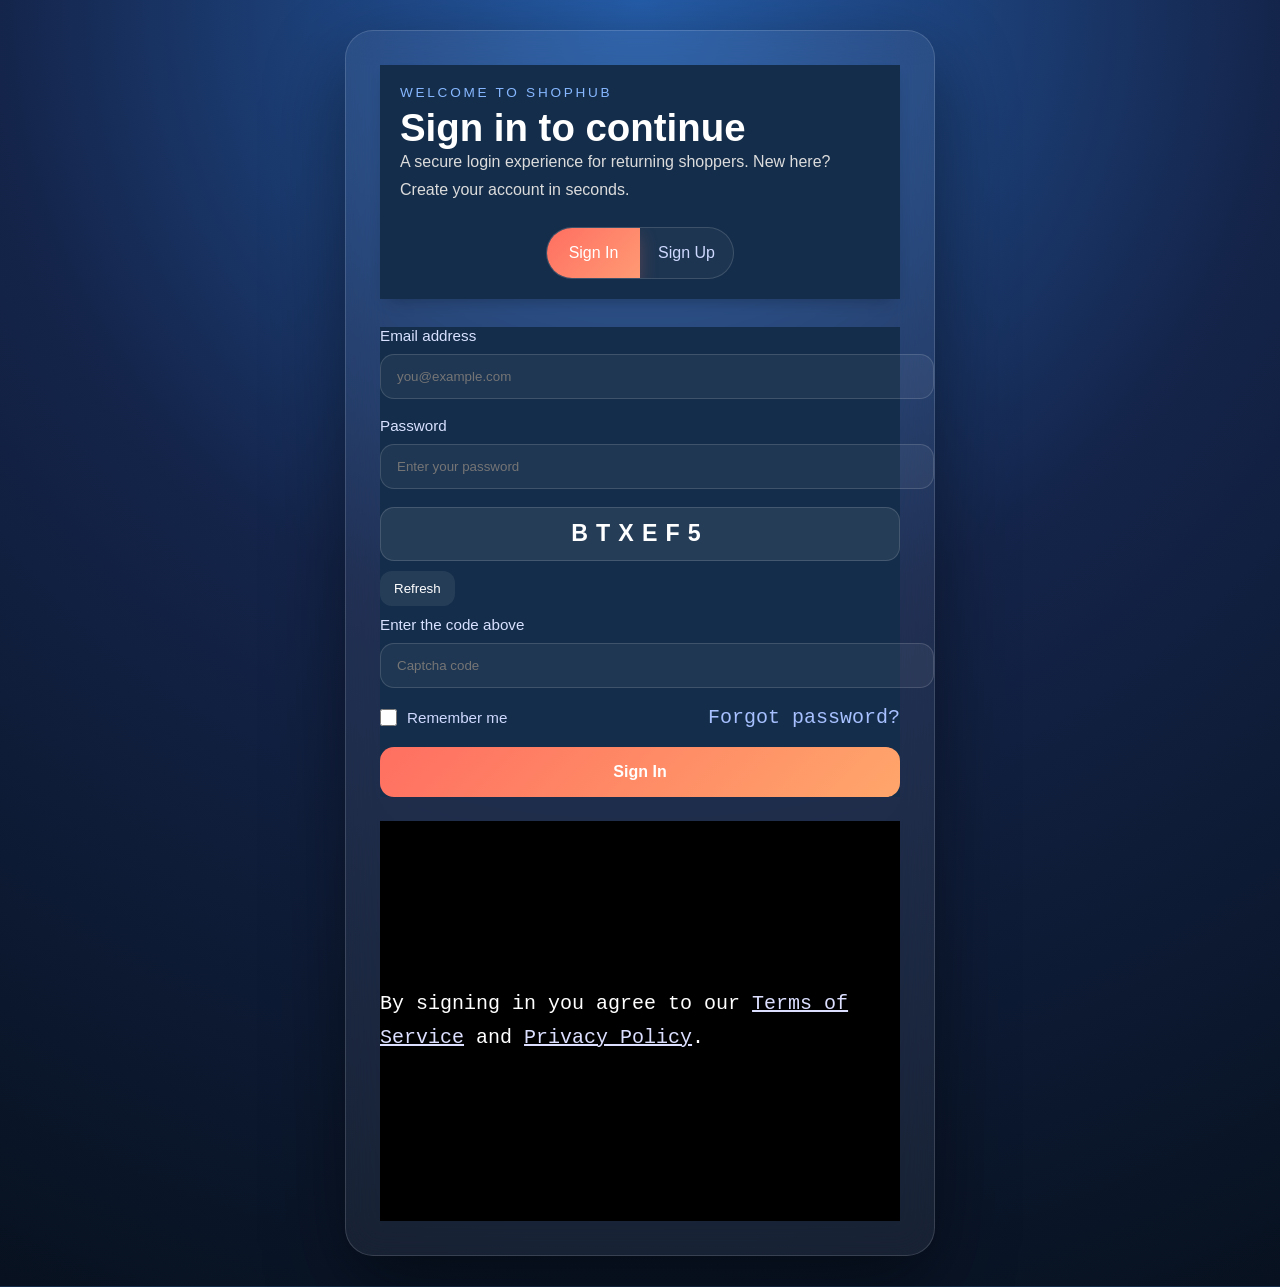
==== address.html @ 06f1f4be "Add files via upload" ====
<!DOCTYPE html>
<html lang="en">
    <head>
        <meta charset="utf-8">
        <meta name="viewport" content="width=device-width, initial-scale=1.0">
        <title>ShopHub | Shipping Address</title>
        <link rel="icon" href="shop.jpg" type="image/x-icon">
        <link rel="stylesheet" href="style.css">
        <link rel="stylesheet" href="https://cdnjs.cloudflare.com/ajax/libs/font-awesome/6.4.0/css/all.min.css">
    </head>
    <body>
        <main class="auth-page">
            <section class="auth-card">
                <header class="auth-header">
                    <div>
                        <p class="eyebrow">Checkout</p>
                        <h1>Shipping Address</h1>
                        <p class="auth-subtitle">Enter your delivery address</p>
                    </div>
                </header>

                <div class="auth-body">
                    <form id="address-form" class="auth-form">
                        <div class="auth-field">
                            <label for="full-name">Full Name</label>
                            <input type="text" id="full-name" required>
                        </div>
                        <div class="auth-field">
                            <label for="phone">Phone Number</label>
                            <input type="tel" id="phone" required>
                        </div>
                        <div class="auth-field">
                            <label for="address-line-1">Address Line 1</label>
                            <input type="text" id="address-line-1" placeholder="Street address" required>
                        </div>
                        <div class="auth-field">
                            <label for="address-line-2">Address Line 2</label>
                            <input type="text" id="address-line-2" placeholder="Apartment, suite, etc. (optional)">
                        </div>
                        <div class="auth-field">
                            <label for="city">City</label>
                            <input type="text" id="city" required>
                        </div>
                        <div class="auth-field">
                            <label for="state">State</label>
                            <input type="text" id="state" required>
                        </div>
                        <div class="auth-field">
                            <label for="pincode">Pincode</label>
                            <input type="text" id="pincode" required>
                        </div>
                        <button type="submit" class="auth-button">Continue to Payment</button>
                    </form>
                </div>

                <footer class="auth-footer">
                    <a href="cart.html" class="auth-link">← Back to Cart</a>
                </footer>
            </section>
        </main>

        <script>
            document.addEventListener('DOMContentLoaded', () => {
                const loggedIn = localStorage.getItem('shopHubLoggedIn') === 'true';
                if (!loggedIn) {
                    window.location.href = 'index.html';
                    return;
                }

                const addressForm = document.getElementById('address-form');

                addressForm.addEventListener('submit', (e) => {
                    e.preventDefault();
                    const address = {
                        fullName: document.getElementById('full-name').value,
                        phone: document.getElementById('phone').value,
                        addressLine1: document.getElementById('address-line-1').value,
                        addressLine2: document.getElementById('address-line-2').value,
                        city: document.getElementById('city').value,
                        state: document.getElementById('state').value,
                        pincode: document.getElementById('pincode').value
                    };
                    localStorage.setItem('shippingAddress', JSON.stringify(address));
                    window.location.href = 'payment.html';
                });
            });
        </script>
    </body>
</html>
---- style.css ----
*{
    margin: 0;
    padding: 0;
    background: #142d4a;
    color:white;
    font-family: 'Poppins', sans-serif;
}
header{
    display: flex;
    justify-content: space-between;
    align-items: center;
    padding: 20px;
    box-shadow:  rgba(0, 0, 0,0.3) 0px 8px 16px -8px;
    position: relative;
}
.nav-links{
    display: flex;
}
.nav-links a,
.nav-links i{
    color: white;
    text-decoration: none;
    margin: 0 10px;
    font-size: 20px;
    background-color: transparent;
}

.nav-links a:hover,.nav-links i.active{
    color: #ff6f61;
    transform: translateY(-1px);
}
.menu{
    display: none;
}
.search-box{
    width: 300px;
    margin: 0 auto;
    display: flex;
    justify-content: space-between;
    align-items: center;
    border: 1px solid #ccc;
    border-radius: 50px;
    padding: 5px;
}
.search-box input{
    width: 100%;
    border: none;
    outline: none;
    padding: 5px;
    background: transparent;
    color: white;
}
.search-box i{
    color: #ccc;
    margin-left: 5px;
}
.head-name p{
    font-size: 14px;
}
.head-name h1{
    font-size: 32px;
    color: #ff6f61;
}
.head-img{
    margin-left: 10px;
}
.head-img img{
    border-radius: 50%;
}
.head-img img:hover{
    transform: scale(1.1);
    transition: transform 0.3s ease;
}
.auth-actions-header{
    display: flex;
    align-items: center;
    gap: 12px;
    margin-left: 10px;
}
.header-user{
    color: #ffffff;
    font-size: 0.95rem;
    padding: 8px 12px;
    background: rgba(255,255,255,0.08);
    border-radius: 999px;
}
.logout-button{
    border: 1px solid rgba(255,255,255,0.16);
    background: rgba(255,255,255,0.08);
    color: #fff;
    padding: 10px 14px;
    border-radius: 14px;
    cursor: pointer;
    transition: background 0.2s ease, transform 0.2s ease;
}
.logout-button:hover{
    background: rgba(255,255,255,0.16);
    transform: translateY(-1px);
}
.about{
    max-width: 93%;
    margin: 20px auto;
    padding: 15px;
    background: #1e3c72;
    box-shadow: rgba(25, 41, 212, 0.3) 2px 8px 16px -7px;
    border-radius: 10px;
    display: flex;
    justify-content: space-evenly;
    align-items: center;
    position: relative;
    z-index: 0;
}
.rotate-animation{
    background-color: transparent;
   animation: rotate;
   animation-timeline: view();
}
@keyframes rotate {
    from{
        transform: rotate(0deg);
    }
    to{
        transform: rotate(1440deg);
    }  
}

.rotate-animation svg{
    background-color: transparent;
}

.about-text{    
    margin: 0 auto;
    background-color: transparent;
}
.about-img img{
    border-radius: 10px;
}
.about h2{
    font-size: 50px;
    margin-bottom: 15px;
    background-color: transparent;
}
.shophub-blink{
    background-color: transparent;
    display: inline-block;
    overflow: hidden;
    white-space: nowrap;
    width: 8ch;
    color: #ff6f61;
    border-right: 2px solid #ff6f61;
    animation: 
    typewriter 2s steps(7,end),
    blink-cursor 0.7s step-end infinite;
}
@keyframes typewriter {
    from{
        width: 0ch;
    }
    to{
        width: 8ch;
    }  
}
@keyframes blink-cursor {
    from,to{
        border-color:transparent
    }
    50%{
        border-color: #ff6f61;
    }
}
.about p{
    font-size: 25px;
    font-family: Verdana, Geneva, Tahoma, sans-serif;
    line-height: 1.1;
    background-color: transparent;
}
@property --deg{
    syntax:"<angle>";
    inherits: true;
    initial-value: 0deg;
}
.about-img{
    border-radius: 10px;
    position: relative;
    display: flex;
    justify-content: center;
    align-items: center;
}
.about-img::before,.about-img::after{
    content: "";
    position: absolute;
    width: 100%;
    height: 100%;
    background: conic-gradient(
        from var(--deg) at center,
        rgb(8, 0, 255),
        rgb(0, 128, 255),
        rgb(0, 128, 255),
        rgb(8, 0, 255)
    );
    border-radius: inherit;
    z-index: -1;
    padding: 3px;
    animation: Rotate 2s linear infinite;
}
@keyframes Rotate {
    to{
        --deg:360deg;
    }
}
.about-img::after{
    filter: blur(10px);
}
.why-us{
    display: flex;
    height: 700px;
    position: relative;
}
.categories-title,.products-title,.why-us-title{
    font-family:Georgia, 'Times New Roman', Times, serif;
    font-size: 25px;
    display: inline-block;
    margin-left: 25px;
    position: relative;
    animation: pop-up 1s ease-in;
    timeline-trigger: --start view(20% 10%);
    animation-trigger: --start play-once;
}
@keyframes pop-up {
    0%{
        opacity: 0;
        transform: translateX(-150px);
    }
    30%,50%{
        opacity: 1;
        transform: translateX(2px);
    }
    70%,80%{
        opacity: 1;
        transform: translateX(-2px);
    }
    100%{
        opacity: 1;
        transform: translateX(0);
    }
}
.categories{
    overflow-x:auto;
    scrollbar-width: thin;
    scroll-behavior: smooth;
    scrollbar-color:  #1e3c72 #142d4a;
    display: flex;
    align-items: center;
    margin: 20px auto;
    height: 90px;
    width: 95%;
    max-width: 1400px;
}
.container::-webkit-scrollbar{
    display: none;
}
.category-item {
    display: none;
}
.categories div{
    background-color: whitesmoke;
    display: flex;
    align-items: center;
    margin: 0 10px;
    height: 70px;
    border-radius: 10px;
    box-shadow: #1e3c72 0 1px 10px 2px;
    flex-shrink: 0;
}
.categories a{
    background-color: transparent;
    display: flex;
    flex-direction: row;
    justify-content: center;
    align-items: center;
    flex: 0 0 200px;
    font-size: 23px;
    text-decoration: none;
}
.categories h4{
    color: black;
    background-color:inherit;
}
.categories h4:hover{
    transform: scale(1.1);
}
.category-icon {
    display: none;
    font-size: 2rem;
    margin-bottom: 8px;
}
.why-us{
    height: 365px;
    border-bottom: 30px solid #1e3c72;
    width: 95%;
    background: linear-gradient(45deg,#ff9900,  #40ff00, #ff0000);
    color: white;
    border-radius: 10px;
    margin: 20px auto;
    position: relative;
    max-width: 1400px;
}
.vertical{
    border-left:3px solid white;
    height: 100%;
    position: absolute;
    left: 50%;
}
.reasons{
    margin-top: 5px;
    display: flex;
    flex-direction: column;
    align-items: center;
    background-color: transparent;
    width: 100%;
    position: relative;
}
.reasons h3{
    width: 400px;
    font-size: 25px;
    height: 20px;
    padding: 10px;
    background-color: #142d4a;
    border-radius: 50px;
}
.r1{
    position: absolute;
    right: calc(50% + 10px);
    top:5px;
    animation: move-left 1.5s both;
}
.r2{
    position: absolute;
    left: calc(50% + 10px);
    top:65px;
    animation: move-right 1.5s both;
}
.r3{
    position: absolute;
    right: calc(50% + 10px);
    top:125px;
    animation: move-left 1.5s both;
}
.r4{
    position: absolute;
    left: calc(50% + 10px);
    top:185px;
    animation: move-right 1.5s both;

}
.r5{
    position: absolute;
    right: calc(50% + 10px);
    top:245px;
    animation: move-left 1.5s both;
}
.r6{
    position: absolute;
    left: calc(50% + 10px);
    top:305px;
    animation: move-right 1.5s both;
}
.r1,.r2,.r3,.r4,.r5,.r6{
    timeline-trigger: --go view(30% 10%);
    animation-trigger: --go play-once;
    
}
@keyframes move-left {
    from{
        position: absolute;
        right: calc(50% - 200px);
    }
    to{
        position: absolute;
        right: calc(50% + 10px);
    }
    
}
@keyframes move-right {
    from{
        position: absolute;
        left: calc(50% - 200px);
    }
    to{
        position: absolute;
        left: calc(50% + 10px);
    }
    
}

.reasons p{
    font-family: cursive;
    font-size: 23px;
    position: absolute;
    bottom: -30px;
    background-color: transparent;
    opacity: 0;
    transition: opacity 0.3s ease;
}
.reasons h3:hover + p{
    opacity: 1;
    transition: opacity 0.3s ease;
}
.products{
    display:flex;
    flex: 0 0 4;
    flex-wrap: wrap;
    justify-content: space-evenly;
    align-items: center;
    overflow: none;
}
.hidden {
    display: none !important;
}
.product-card.hidden {
    display: none;
}
.product-card{
    width: 300px;
    height: 420px;
    margin: 15px;
    background: rgba(255, 255, 255, 0.08);
    border: 1px solid rgba(255, 255, 255, 0.14);
    border-radius: 16px;
    padding: 20px;
    position: relative;
    display: flex;
    flex-direction: column;
    align-items: center;
    text-align: center;
    transition: transform 0.3s ease, box-shadow 0.3s ease;
    backdrop-filter: blur(10px);
    cursor: pointer;
}
.product-card:hover{
    transform: translateY(-5px);
    box-shadow: 0 15px 35px rgba(0, 0, 0, 0.3);
}
.product-card button {
    cursor: pointer;
}
.product-card img{
    width: 100%;
    height: 200px;
    object-fit: cover;
    border-radius: 12px;
    margin-bottom: 15px;
}
.product-card .product-name{
    font-size: 1.2rem;
    font-weight: 600;
    color: #fff;
    margin-bottom: 8px;
    line-height: 1.3;
}
.product-card .product-description{
    color: #98a7d3;
    font-size: 0.9rem;
    line-height: 1.4;
    margin-bottom: 15px;
    flex-grow: 1;
}
.product-card .product-price{
    font-size: 1.3rem;
    font-weight: 700;
    color: #ff6f61;
    margin-bottom: 15px;
}
.product-card .add-to-cart-btn{
    width: 100%;
    padding: 12px 16px;
    border: none;
    border-radius: 10px;
    background: linear-gradient(135deg, #ff6f61, #ffa66b);
    color: white;
    font-size: 1rem;
    font-weight: 600;
    cursor: pointer;
    transition: transform 0.2s ease, box-shadow 0.2s ease;
    margin-bottom: 8px;
}
.product-card .add-to-cart-btn:hover{
    transform: translateY(-2px);
    box-shadow: 0 8px 18px rgba(255, 111, 97, 0.25);
}
.product-card .add-to-cart-btn.added{
    background: linear-gradient(135deg, #4CAF50, #45a049);
    transform: translateY(-2px);
    box-shadow: 0 8px 18px rgba(76, 175, 80, 0.25);
}
.product-card .add-to-cart-btn.in-cart{
    background: linear-gradient(135deg, #2196F3, #1976D2);
    color: white;
}
.product-card .Buy-now{
    width: 100%;
    padding: 10px 16px;
    border: 1px solid rgba(255,255,255,0.18);
    border-radius: 10px;
    background: rgba(255,255,255,0.08);
    color: #fff;
    font-size: 0.95rem;
    cursor: pointer;
    transition: background 0.2s ease;
}
.product-card .Buy-now:hover{
    background: rgba(255,255,255,0.16);
}

/* Buy Now button in product detail */
.buy-now-btn{
    width: 100%;
    padding: 12px 16px;
    border: none;
    border-radius: 10px;
    background: linear-gradient(135deg, #28a745, #20c997);
    color: white;
    font-size: 1rem;
    font-weight: 600;
    cursor: pointer;
    transition: transform 0.2s ease, box-shadow 0.2s ease;
    margin-bottom: 8px;
}
.buy-now-btn:hover{
    transform: translateY(-2px);
    box-shadow: 0 8px 18px rgba(40, 167, 69, 0.25);
}

/* Buy Now button in product detail */
.buy-now-btn{
    width: 100%;
    padding: 12px 16px;
    border: none;
    border-radius: 10px;
    background: linear-gradient(135deg, #28a745, #20c997);
    color: white;
    font-size: 1rem;
    font-weight: 600;
    cursor: pointer;
    transition: transform 0.2s ease, box-shadow 0.2s ease;
    margin-bottom: 8px;
}
.buy-now-btn:hover{
    transform: translateY(-2px);
    box-shadow: 0 8px 18px rgba(40, 167, 69, 0.25);
}

/* Heart icon styles */
.heart-icon{
    position: absolute;
    top: 10px;
    right: 10px;
    width: 30px;
    height: 30px;
    display: flex;
    align-items: center;
    justify-content: center;
    background: rgba(255,255,255,0.9);
    border-radius: 50%;
    cursor: pointer;
    transition: all 0.2s ease;
    z-index: 10;
}
.heart-icon:hover{
    transform: scale(1.1);
    background: rgba(255,255,255,1);
}
.heart-icon.active i{
    color: #ff6f61;
}
.heart-icon.active{
    background: #ff6f61;
    color: white;
}
.heart-icon i{
    font-size: 16px;
    color: #666;
    transition: color 0.2s ease;
}
footer{
    margin-top:2%;
    height: 400px;
    background-color: black;
    color: white;
    display: flex;
    flex-direction: column;
    justify-content: space-evenly;
    align-items: center;
}
footer p,h3,strong,a,footer .contact, footer .web-description{
    font-family: monospace;
    font-size: 20px;
    background-color: transparent;
}
footer .web-description{
    display: flex;
    flex-direction: column;
    align-items: center;
    row-gap: 15px;
    width: 90%;
}

/* Auth page styles */
.auth-page{
    min-height: 100vh;
    display: flex;
    align-items: center;
    justify-content: center;
    padding: 30px;
    background: radial-gradient(circle at top, rgba(38, 96, 175, 0.95) 0%, rgba(20, 36, 74, 0.98) 45%, #07111f 100%);
}
.auth-card{
    width: min(520px, 100%);
    background: rgba(255, 255, 255, 0.06);
    border: 1px solid rgba(255, 255, 255, 0.14);
    border-radius: 28px;
    box-shadow: 0 30px 80px rgba(0, 0, 0, 0.45);
    backdrop-filter: blur(18px);
    padding: 34px;
}
.auth-header{
    display: flex;
    flex-direction: column;
    gap: 24px;
    margin-bottom: 28px;
}
.eyebrow{
    text-transform: uppercase;
    letter-spacing: 0.2em;
    color: #86b7ff;
    font-size: 0.85rem;
    margin-bottom: 8px;
}
.auth-header h1{
    font-size: clamp(2rem, 3vw, 2.8rem);
    line-height: 1.05;
    color: #ffffff;
}
.auth-subtitle{
    color: #dcdcdc;
    font-size: 1rem;
    line-height: 1.7;
    max-width: 100%;
}
.auth-tabs{
    display: grid;
    grid-template-columns: repeat(2, 1fr);
    border: 1px solid rgba(255,255,255,0.14);
    border-radius: 999px;
    background: rgba(255,255,255,0.04);
    overflow: hidden;
}
.auth-tab{
    border: none;
    background: transparent;
    color: #cfd9ff;
    padding: 16px 18px;
    cursor: pointer;
    font-size: 1rem;
    transition: all 0.2s ease;
}
.auth-tab.active{
    background: linear-gradient(135deg, #ff6f61, #ff9a74);
    color: #fff;
    box-shadow: 0 8px 18px rgba(255, 111, 97, 0.25);
}
.auth-body{
    display: grid;
    gap: 20px;
}
.auth-form{
    display: grid;
    gap: 18px;
}
.auth-form.hidden{
    display: none;
}
.auth-field{
    display: grid;
    gap: 10px;
}
.auth-field label{
    font-size: 0.95rem;
    color: #d8e1ff;
}
.auth-field input{
    width: 100%;
    border: 1px solid rgba(255,255,255,0.14);
    border-radius: 14px;
    padding: 14px 16px;
    color: #fff;
    background: rgba(255,255,255,0.05);
    outline: none;
    transition: border-color 0.2s ease, box-shadow 0.2s ease;
}
.auth-field input:focus{
    border-color: #7da8ff;
    box-shadow: 0 0 0 4px rgba(125, 168, 255, 0.1);
}
.captcha-section{
    display: grid;
    gap: 10px;
}
.captcha-box{
    display: inline-flex;
    align-items: center;
    justify-content: center;
    min-height: 52px;
    padding: 0 16px;
    border: 1px solid rgba(255,255,255,0.14);
    border-radius: 14px;
    background: rgba(255,255,255,0.08);
    font-size: 1.45rem;
    letter-spacing: 0.35em;
    color: #fff;
    font-weight: 700;
}
.refresh-captcha{
    width: max-content;
    border: none;
    background: rgba(255,255,255,0.08);
    color: #fff;
    padding: 10px 14px;
    border-radius: 12px;
    cursor: pointer;
    transition: background 0.2s ease;
}
.refresh-captcha:hover{
    background: rgba(255,255,255,0.14);
}
.auth-actions{
    display: flex;
    justify-content: space-between;
    align-items: center;
    flex-wrap: wrap;
    gap: 12px;
}
.auth-checkbox{
    display: inline-flex;
    align-items: center;
    gap: 10px;
    font-size: 0.95rem;
    color: #cfd9ff;
}
.auth-checkbox input{
    width: 17px;
    height: 17px;
    accent-color: #ff6f61;
}
.auth-link{
    color: #a7c0ff;
    text-decoration: none;
}
.auth-link:hover{
    color: #fff;
}
.auth-button{
    display: inline-flex;
    justify-content: center;
    align-items: center;
    width: 100%;
    padding: 16px 18px;
    border: none;
    border-radius: 14px;
    background: linear-gradient(135deg, #ff6f61, #ffa66b);
    color: white;
    font-size: 1rem;
    font-weight: 600;
    cursor: pointer;
    transition: transform 0.2s ease, box-shadow 0.2s ease;
}
.auth-button:hover{
    transform: translateY(-1px);
    box-shadow: 0 14px 28px rgba(255, 111, 97, 0.2);
}
.auth-footer{
    margin-top: 24px;
    color: #98a7d3;
    font-size: 0.95rem;
    line-height: 1.7;
}
.auth-footer a{
    color: #dcdfff;
    text-decoration: underline;
}
.auth-footer a:hover{
    color: #fff;
}

/* Profile page styles */
.profile-card{
    max-width: 540px;
}
.profile-body{
    display: grid;
    gap: 20px;
}
.profile-summary{
    display: flex;
    align-items: center;
    gap: 18px;
    padding: 20px;
    border-radius: 18px;
    background: rgba(255,255,255,0.06);
    border: 1px solid rgba(255,255,255,0.1);
}
.profile-avatar{
    width: 72px;
    height: 72px;
    border-radius: 50%;
    display: inline-flex;
    align-items: center;
    justify-content: center;
    background: rgba(255,255,255,0.08);
    color: #fff;
    font-size: 1.75rem;
    overflow: hidden;
}
.profile-avatar img{
    width: 100%;
    height: 100%;
    object-fit: cover;
    border-radius: 50%;
}
.profile-field{
    padding: 18px;
    border-radius: 18px;
    background: rgba(255,255,255,0.05);
    border: 1px solid rgba(255,255,255,0.08);
}
.profile-label{
    display: block;
    font-size: 0.9rem;
    letter-spacing: 0.06em;
    color: #94a5ff;
    margin-bottom: 8px;
}
.profile-field p{
    margin: 0;
    font-size: 1.05rem;
    color: #eef2ff;
    word-break: break-word;
}
.profile-actions{
    display: flex;
    flex-wrap: wrap;
    gap: 14px;
}
.auth-button.secondary{
    background: rgba(255,255,255,0.08);
    color: #fff;
    border: 1px solid rgba(255,255,255,0.18);
}
.profile-card .logout-button{
    width: auto;
}

/* Back to top button */
.back-to-top{
    position: fixed;
    right: 20px;
    bottom: 20vh;
    width: 50px;
    height: 50px;
    border: none;
    border-radius: 50%;
    background: linear-gradient(135deg, #ff6f61, #ffa66b);
    color: white;
    font-size: 1.2rem;
    cursor: pointer;
    opacity: 0;
    visibility: hidden;
    transition: all 0.3s ease;
    box-shadow: 0 4px 12px rgba(255, 111, 97, 0.3);
    z-index: 1000;
}
.back-to-top:hover{
    transform: translateY(-2px);
    box-shadow: 0 6px 16px rgba(255, 111, 97, 0.4);
}
.back-to-top.show{
    opacity: 1;
    visibility: visible;
}
.back-to-top i{
    display: block;
    margin: 0 auto;
}

/* Wishlist page styles */
.wishlist-card{
    max-width: 800px;
}
.wishlist-body{
    display: grid;
    gap: 24px;
}
.wishlist-empty{
    text-align: center;
    padding: 60px 20px;
    color: #98a7d3;
}
.wishlist-empty i{
    font-size: 4rem;
    color: #ff6f61;
    margin-bottom: 20px;
}
.wishlist-empty h3{
    font-size: 1.5rem;
    color: #fff;
    margin-bottom: 10px;
}
.wishlist-empty p{
    margin-bottom: 30px;
}
.wishlist-items{
    display: grid;
    gap: 20px;
}
.wishlist-item{
    display: grid;
    grid-template-columns: auto 1fr auto;
    gap: 20px;
    align-items: center;
    padding: 20px;
    border-radius: 18px;
    background: rgba(255,255,255,0.06);
    border: 1px solid rgba(255,255,255,0.1);
}
.wishlist-item-image{
    width: 80px;
    height: 80px;
    object-fit: cover;
    border-radius: 12px;
}
.wishlist-item-details{
    display: grid;
    gap: 8px;
}
.wishlist-item-name{
    font-size: 1.1rem;
    color: #fff;
    margin: 0;
}
.wishlist-item-description{
    color: #98a7d3;
    font-size: 0.9rem;
    margin: 0;
}
.wishlist-item-price{
    font-size: 1.1rem;
    color: #ff6f61;
    font-weight: 600;
    margin: 0;
}
.wishlist-item-actions{
    display: flex;
    flex-direction: column;
    gap: 10px;
}
.wishlist-add-to-cart{
    padding: 10px 16px;
    border: none;
    border-radius: 12px;
    background: linear-gradient(135deg, #ff6f61, #ffa66b);
    color: white;
    font-size: 0.9rem;
    cursor: pointer;
    transition: transform 0.2s ease;
}
.wishlist-add-to-cart:hover{
    transform: translateY(-1px);
}
.wishlist-remove{
    padding: 10px 16px;
    border: 1px solid rgba(255,255,255,0.18);
    border-radius: 12px;
    background: rgba(255,255,255,0.08);
    color: #fff;
    font-size: 0.9rem;
    cursor: pointer;
    transition: background 0.2s ease;
}
.wishlist-remove:hover{
    background: rgba(255,255,255,0.16);
}

/* Cart page styles */
.cart-card{
    max-width: 900px;
}
.cart-body{
    display: grid;
    gap: 24px;
}
.cart-empty{
    text-align: center;
    padding: 60px 20px;
    color: #98a7d3;
}
.cart-empty i{
    font-size: 4rem;
    color: #ff6f61;
    margin-bottom: 20px;
}
.cart-empty h3{
    font-size: 1.5rem;
    color: #fff;
    margin-bottom: 10px;
}
.cart-empty p{
    margin-bottom: 30px;
}
.cart-items{
    display: grid;
    gap: 16px;
}
.cart-item{
    display: grid;
    grid-template-columns: auto 1fr auto auto auto;
    gap: 20px;
    align-items: center;
    padding: 20px;
    border-radius: 18px;
    background: rgba(255,255,255,0.06);
    border: 1px solid rgba(255,255,255,0.1);
}
.cart-item-image{
    width: 80px;
    height: 80px;
    object-fit: cover;
    border-radius: 12px;
}
.cart-item-details{
    display: grid;
    gap: 8px;
}
.cart-item-name{
    font-size: 1.1rem;
    color: #fff;
    margin: 0;
}
.cart-item-description{
    color: #98a7d3;
    font-size: 0.9rem;
    margin: 0;
}
.cart-item-price{
    font-size: 1.1rem;
    color: #ff6f61;
    font-weight: 600;
    margin: 0;
}
.cart-item-quantity{
    display: flex;
    align-items: center;
    gap: 12px;
}
.quantity-btn{
    width: 32px;
    height: 32px;
    border: 1px solid rgba(255,255,255,0.18);
    border-radius: 8px;
    background: rgba(255,255,255,0.08);
    color: #fff;
    font-size: 1.2rem;
    cursor: pointer;
    transition: background 0.2s ease;
}
.quantity-btn:hover{
    background: rgba(255,255,255,0.16);
}
.quantity-value{
    font-size: 1.1rem;
    color: #fff;
    min-width: 30px;
    text-align: center;
}
.cart-item-subtotal{
    text-align: right;
}
.cart-item-subtotal p{
    font-size: 1.1rem;
    color: #ff6f61;
    font-weight: 600;
    margin: 0;
}
.cart-remove{
    padding: 8px;
    border: 1px solid rgba(255,255,255,0.18);
    border-radius: 8px;
    background: rgba(255,255,255,0.08);
    color: #fff;
    cursor: pointer;
    transition: background 0.2s ease;
}
.cart-remove:hover{
    background: rgba(255,255,255,0.16);
}
.cart-summary{
    display: flex;
    justify-content: space-between;
    align-items: center;
    padding: 24px;
    border-radius: 18px;
    background: rgba(255,255,255,0.08);
    border: 1px solid rgba(255,255,255,0.14);
}
.cart-total{
    font-size: 1.3rem;
    color: #fff;
    font-weight: 600;
}
.checkout-button{
    padding: 14px 24px;
    border: none;
    border-radius: 14px;
    background: linear-gradient(135deg, #ff6f61, #ffa66b);
    color: white;
    font-size: 1rem;
    font-weight: 600;
    cursor: pointer;
    transition: transform 0.2s ease, box-shadow 0.2s ease;
}
.checkout-button:hover{
    transform: translateY(-1px);
    box-shadow: 0 8px 18px rgba(255, 111, 97, 0.25);
}

/* Product detail styles */
.product-detail-card{
    max-width: 1000px;
}
.product-detail-body{
    display: grid;
    grid-template-columns: 1fr 1fr;
    gap: 32px;
    align-items: center;
    margin-top: 24px;
}
.product-detail-image-wrapper{
    display: flex;
    justify-content: center;
    align-items: center;
    background: rgba(255,255,255,0.06);
    border: 1px solid rgba(255,255,255,0.14);
    border-radius: 18px;
    padding: 24px;
}
.product-detail-image{
    width: 100%;
    max-width: 420px;
    border-radius: 18px;
    object-fit: cover;
}
.product-detail-info{
    display: grid;
    gap: 18px;
    text-align: left;
}
.product-detail-description{
    color: #ccd6f6;
    line-height: 1.7;
}
.product-detail-price{
    font-size: 2rem;
    color: #ff6f61;
    font-weight: 700;
}
.product-detail-actions{
    display: flex;
    gap: 16px;
    flex-wrap: wrap;
}
.wishlist-button{
    padding: 12px 18px;
    border: 1px solid rgba(255,255,255,0.18);
    border-radius: 12px;
    background: rgba(255,255,255,0.08);
    color: #fff;
    font-size: 1rem;
    cursor: pointer;
    transition: all 0.2s ease;
}
.wishlist-button.active{
    background: #ff6f61;
    border-color: #ff6f61;
    color: white;
}
.wishlist-button:hover{
    background: rgba(255,255,255,0.16);
}
.related-products-section{
    margin-top: 40px;
}
.related-products-section h2{
    margin-bottom: 18px;
    color: #fff;
}
.related-products-list{
    display: grid;
    grid-template-columns: repeat(2, minmax(0, 1fr));
    gap: 18px;
}
.related-product-card{
    display: grid;
    gap: 12px;
    padding: 18px;
    border-radius: 18px;
    background: rgba(255,255,255,0.05);
    border: 1px solid rgba(255,255,255,0.12);
    transition: transform 0.2s ease, box-shadow 0.2s ease;
}
.related-product-card:hover{
    transform: translateY(-3px);
    box-shadow: 0 12px 18px rgba(0,0,0,0.15);
}
.related-product-image{
    width: 100%;
    height: 180px;
    object-fit: cover;
    border-radius: 14px;
}
.related-product-meta h3{
    margin: 0;
    font-size: 1rem;
    color: #fff;
}
.related-product-meta p{
    margin: 0;
    color: #ff6f61;
    font-weight: 700;
}
.related-product-button{
    padding: 10px 14px;
    border: none;
    border-radius: 12px;
    background: linear-gradient(135deg, #4A90E2, #2D6DC4);
    color: #fff;
    font-size: 0.95rem;
    cursor: pointer;
    transition: transform 0.2s ease, box-shadow 0.2s ease;
}
.related-product-button:hover{
    transform: translateY(-2px);
    box-shadow: 0 8px 16px rgba(0,0,0,0.15);
}


/* =============================================================
   MOBILE — max-width: 480px  (extra-small / phones)
   All mobile rules consolidated here
   ============================================================= */
@media screen and (max-width: 480px) {

    /* Global */
    * {
        font-size: 14px;
    }
    body {
        padding: 0;
        font-size: 16px;
    }

    /* Headings */
    h1 { font-size: clamp(20px, 6vw, 32px); }
    h2 { font-size: clamp(18px, 5vw, 28px); }
    h3, h4 { font-size: clamp(14px, 4vw, 20px); }
    p   { font-size: clamp(13px, 3.5vw, 16px); }

    /* Touch targets */
    button, a, input[type="button"], input[type="submit"] {
        min-height: 44px;
        min-width: 44px;
        padding: 12px 16px;
    }
    .nav-links a,
    .category-link,
    .auth-tab,
    .wishlist-button {
        min-height: 44px;
        min-width: 44px;
        display: inline-flex;
        align-items: center;
        justify-content: center;
    }

    /* Navbar */
    header {
        padding: 12px;
        flex-wrap: wrap;
        gap: 12px;
    }
    .menu {
        display: block !important;
        font-size: 24px;
        cursor: pointer;
        order: 1;
    }
    .head-name {
        order: 2;
        text-align: center;
        flex: 1 1 100%;
    }
    .head-name h1 {
        font-size: 24px;
        margin: 5px 0;
    }
    .head-name p { font-size: 11px; }
    .search-box { display: none !important; }
    .nav-links { display: none !important; }
    .auth-actions-header { display: none !important; }
    .head-img {
        margin: 0;
        order: 3;
    }
    /* Navbar - Light theme for mobile */
    header {
        background: white !important;
        color: black !important;
        box-shadow: rgba(0, 0, 0, 0.1) 0px 8px 16px -8px;
    }
    .head-name h1 {
        color: #ff6f61 !important;
    }
    .head-name p {
        color: #666 !important;
    }
    .menu i {
        color: black !important;
    }
    .head-img img {
        border: 2px solid #ff6f61 !important;
    }

    /* About */
    .about {
        max-width: 100%;
        margin: 15px auto;
        padding: 12px;
        flex-direction: column;
        gap: 20px;
        justify-content: center;
    }
    .rotate-animation { width: 80px; height: 80px; }
    .rotate-animation svg { width: 80px !important; height: 80px !important; }
    .about-text h2 { font-size: 28px; margin-bottom: 10px; text-align: center; }
    .about-text p  { font-size: 14px; text-align: center; margin: 5px 0; }
    .about-img { width: 100%; margin-top: 10px; }
    .about-img img { width: 100% !important; max-width: 300px; }

    /* Section titles */
    .categories-title,
    .products-title,
    .why-us-title {
        font-size: 18px;
        margin-left: 15px;
    }

    /* Categories */
    .categories {
        display: grid;
        grid-template-columns: repeat(2, 1fr);
        gap: 12px;
        height: auto;
        margin: 15px auto;
        padding: 15px;
        width: 95%;
        background: #f8f9fa;
        border-radius: 12px;
    }
    .categories div {
        height: 80px;
        width: auto;
        flex: none;
        margin: 0;
        background: white;
        box-shadow: 0 2px 8px rgba(0,0,0,0.1);
        border: 1px solid #e9ecef;
        border-radius: 8px;
        display: flex;
        align-items: center;
        justify-content: center;
        transition: transform 0.2s ease;
    }
    .categories div:hover {
        transform: translateY(-2px);
    }
    .categories a  { 
        font-size: 14px; 
        flex: none;
        color: black;
        text-decoration: none;
        display: flex;
        flex-direction: column;
        align-items: center;
        gap: 5px;
    }
    .categories h4 { 
        font-size: 12px;
        color: black;
        margin: 0;
    }

    /* Why Us - Light theme for mobile */
    .why-us{
    height: 365px;
    border-bottom: 30px solid #1e3c72;
    width: 95%;
    background: linear-gradient(45deg,#ff9900,  #40ff00, #ff0000);
    color: white;
    border-radius: 10px;
    margin: 20px auto;
    position: relative;
    max-width: 1400px;
}
.vertical{
    border-left:3px solid white;
    height: 100%;
    position: absolute;
    left: 50%;
}
.reasons{
    margin-top: 5px;
    display: flex;
    flex-direction: column;
    align-items: center;
    background-color: transparent;
    width: 100%;
    position: relative;
}
.reasons h3{
    width: 300px;
    font-size: 15px;
    height: 20px;
    padding: 5px;
    background-color: #142d4a;
    border-radius: 50px;
}
.r1{
    position: absolute;
    right: calc(50% + 10px);
    top:5px;
    animation: move-left 1.5s both;
}
.r2{
    position: absolute;
    left: calc(50% + 10px);
    top:65px;
    animation: move-right 1.5s both;
}
.r3{
    position: absolute;
    right: calc(50% + 10px);
    top:125px;
    animation: move-left 1.5s both;
}
.r4{
    position: absolute;
    left: calc(50% + 10px);
    top:185px;
    animation: move-right 1.5s both;

}
.r5{
    position: absolute;
    right: calc(50% + 10px);
    top:245px;
    animation: move-left 1.5s both;
}
.r6{
    position: absolute;
    left: calc(50% + 10px);
    top:305px;
    animation: move-right 1.5s both;
}
.r1,.r2,.r3,.r4,.r5,.r6{
    timeline-trigger: --go view(30% 10%);
    animation-trigger: --go play-once;
    
}
@keyframes move-left {
    from{
        position: absolute;
        right: calc(50% - 200px);
    }
    to{
        position: absolute;
        right: calc(50% + 10px);
    }
    
}
@keyframes move-right {
    from{
        position: absolute;
        left: calc(50% - 200px);
    }
    to{
        position: absolute;
        left: calc(50% + 10px);
    }
    
}

.reasons p{
    font-family: cursive;
    font-size: 23px;
    position: absolute;
    bottom: -30px;
    background-color: transparent;
    opacity: 0;
    transition: opacity 0.3s ease;
}
.reasons h3:hover + p{
    opacity: 1;
    transition: opacity 0.3s ease;
}

    /* Why Us - Simplified mobile layout */
    .why-us {
        height: auto !important;
        padding: 20px 15px !important;
        display: flex !important;
        flex-direction: column !important;
        gap: 20px !important;
        background: linear-gradient(135deg, #e3f2fd, #f3e5f5) !important;
        border-bottom: none !important;
        border-radius: 12px !important;
    }
    .vertical {
        display: none !important;
    }
    .reasons {
        position: static !important;
        display: flex !important;
        flex-direction: column !important;
        gap: 15px !important;
        width: 100% !important;
    }
    .reasons h3 {
        position: static !important;
        width: 100% !important;
        font-size: 16px !important;
        height: auto !important;
        padding: 12px !important;
        background: white !important;
        color: black !important;
        border: 2px solid #ff6f61 !important;
        border-radius: 8px !important;
        animation: none !important;
        margin: 0 !important;
        text-align: center !important;
    }
    .reasons p {
        position: static !important;
        opacity: 1 !important;
        bottom: auto !important;
        font-size: 14px !important;
        color: #555 !important;
        margin: 5px 0 0 0 !important;
        text-align: center !important;
    }
    .r1, .r2, .r3, .r4, .r5, .r6 {
        position: static !important;
        animation: none !important;
    }
    .product-card .product-description { font-size: 12px; }
    .product-card .product-price    { font-size: 16px; }

    /* Auth */
    .auth-page { min-height: 100vh; padding: 15px; }
    .auth-card { padding: 20px 15px; border-radius: 18px; }
    .auth-header { gap: 16px; margin-bottom: 20px; }
    .auth-header h1 { font-size: 24px; }
    .auth-subtitle { font-size: 13px; }
    .eyebrow { font-size: 12px; }
    .auth-tabs { grid-template-columns: 1fr; }
    .auth-tab { padding: 12px 0; font-size: 14px; }
    .auth-field { gap: 8px; }
    .auth-field label { font-size: 13px; }
    .auth-field input { padding: 12px; font-size: 14px; }
    .auth-button { padding: 14px; font-size: 14px; min-height: 44px; }
    .auth-footer { font-size: 12px; margin-top: 16px; }

    /* Profile */
    .profile-summary { flex-direction: column; text-align: center; gap: 12px; }
    .profile-avatar  { width: 60px; height: 60px; font-size: 28px; }
    .profile-actions { flex-direction: column; gap: 10px; }
    .profile-actions .auth-button { width: 100%; }

    /* Wishlist & Cart */
    .wishlist-item,
    .cart-item {
        grid-template-columns: 1fr;
        gap: 12px;
        padding: 12px;
    }
    .wishlist-item-image,
    .cart-item-image {
        width: 100%;
        max-width: 150px;
        height: auto;
        margin: 0 auto;
    }
    .cart-item-quantity { justify-content: center; }
    .quantity-btn { width: 36px; height: 36px; min-height: 44px; min-width: 44px; }
    .cart-summary { flex-direction: column; gap: 12px; }
    .cart-total { font-size: 18px; }
    .checkout-button { width: 100%; padding: 14px 12px; min-height: 44px; }

    /* Product Detail */
    .product-detail-body     { grid-template-columns: 1fr; gap: 20px; }
    .product-detail-image    { max-width: 100%; }
    .product-detail-price    { font-size: 24px; }
    .product-detail-actions  { flex-direction: column; }
    .add-to-cart-btn,
    .wishlist-button         { width: 100%; min-height: 44px; padding: 14px 12px; }
    .related-products-list   { grid-template-columns: 1fr; }

    /* Footer */
    footer { height: auto; padding: 20px 10px; }
    footer p, footer h3, footer a { font-size: 13px; }
    footer .web-description { row-gap: 10px; }

    /* Back to top */
    .back-to-top { width: 44px; height: 44px; right: 10px; bottom: 20vh; }

    /* Mobile Sidenav */
    .sidenav{
        width: 260px;
    }
    .sidenav-link{
        padding: 16px 15px;
        font-size: 0.95rem;
    }
    .sidenav-link i{
        font-size: 1.1rem;
        width: 18px;
    }

    /* Landscape mode */
    @media screen and (max-height: 600px) {
        .about  { padding: 10px; margin: 10px auto; }
        .why-us { padding: 15px; }
        header  { padding: 10px; }
    }
}


/* =============================================================
   TABLET — 481px → 1024px
   All tablet/medium rules consolidated here
   ============================================================= */
@media screen and (min-width: 481px) and (max-width: 1024px) {

    /* ---- Small tablet / large phone  (481px – 768px) ---- */

    /* Touch targets */
    button, a, input[type="button"], input[type="submit"] {
        min-height: 44px;
        min-width: 44px;
        padding: 12px 16px;
    }
    .nav-links a,
    .category-link,
    .auth-tab,
    .wishlist-button {
        min-height: 44px;
        min-width: 44px;
        display: inline-flex;
        align-items: center;
        justify-content: center;
    }

    /* Readability */
    body { font-size: 16px; }
    h1   { font-size: clamp(20px, 6vw, 32px); }
    h2   { font-size: clamp(18px, 5vw, 28px); }
    h3, h4 { font-size: clamp(14px, 4vw, 20px); }
    p    { font-size: clamp(13px, 3.5vw, 16px); }

    /* Navbar */
    header {
        padding: 15px;
        flex-wrap: wrap;
        gap: 10px;
    }
    .menu {
        display: block !important;
        font-size: 24px;
        cursor: pointer;
        order: 1;
    }
    .head-name {
        order: 2;
        flex: 1 1 auto;
        min-width: 150px;
    }
    .head-name h1 { font-size: 26px; }
    .head-name p  { font-size: 12px; }
    .search-box { display: none !important; order: 3; }
    .nav-links { display: none !important; }
    .auth-actions-header { display: none !important; }
    .head-img { order: 4; }

    /* About */
    .about {
        max-width: 98%;
        flex-direction: column;
        gap: 15px;
        padding: 15px;
    }
    .rotate-animation { width: 100px; height: 100px; }
    .about h2 { font-size: 32px; }
    .about p  { font-size: 16px; }
    .about-img img { max-width: 250px; }

    /* Categories — small tablet */
    .categories {
        height: auto;
        padding: 15px;
        display: flex;
        gap: 12px;
    }
    .categories div { height: 80px; width: auto; }
    .categories a   { font-size: 15px; }

    /* Why Us — small tablet */
    .why-us {
        position: relative;
        height: 360px;
        flex-direction: column;
        border-width: 50px;
    }
    .reasons h3 {
        width: 180px;
        font-size: 14px;
        margin-bottom: 0;
        border-left: 4px solid #ff6f61;
    }
    .reasons{
        position: relative;
        height: 100%;
    }
    .reasons p {
        margin: 0 auto;
        position: absolute;
        font-size: 14px;
        bottom: -39px;
        opacity: 0;
        transition: opacity 0.3s ease;
    }

    /* Products */
    .product-card {
        width: 280px;
        height: 380px;
        margin: 10px;
    }
    .product-card img { height: 150px; }

    /* Wishlist & Cart */
    .wishlist-item,
    .cart-item { grid-template-columns: auto 1fr; gap: 15px; }
    .cart-summary { flex-direction: column; gap: 15px; }

    /* Auth */
    .auth-card { max-width: 95%; padding: 24px 18px; }
    .auth-header h1 { font-size: 26px; }
    .auth-tabs { grid-template-columns: 1fr; }
    .auth-button { min-height: 44px; padding: 14px 16px; }

    /* Product Detail */
    .product-detail-body { grid-template-columns: 1fr; gap: 25px; }
    .related-products-list { grid-template-columns: 1fr; }
    .product-detail-actions { flex-direction: column; }
    .product-detail-actions .add-to-cart-btn,
    .product-detail-actions .wishlist-button { width: 100%; min-height: 44px; }

    /* Footer */
    footer { height: auto; padding: 20px; }
    footer p, footer h3, footer a { font-size: 16px; }


    /* ---- Large tablet  (769px – 1024px) ---- */
    @media screen and (min-width: 769px) {

        /* Navbar — show full nav again */
        header { padding: 18px; }
        .menu { display: none !important; }
        .search-box { display: flex !important; width: 200px; margin: 0 10px; }
        .nav-links { display: flex !important; gap: 10px; }
        .auth-actions-header { display: flex !important; gap: 10px; }
        .head-name h1 { font-size: 28px; }

        /* Categories */
        .categories {
            display: flex;
            overflow-x: auto;
            height: 90px;
            margin: 20px auto;
            padding: 0;
            width: 95%;
        }
        .categories div { height: 70px; width: auto; flex: 0 0 100px; margin: 0 10px; }
        .categories a   { font-size: 18px; flex: 0 0 200px; }
        .categories h4  { font-size: 16px; }

        /* Why Us */
        .why-us {
            height: 365px;
            border-bottom: 30px solid #1e3c72;
            padding: 0;
            background: linear-gradient(45deg, #ff9900, #40ff00, #ff0000);
        }
        .vertical {
            display: block;
            border-left: 3px solid white;
            height: 100%;
            position: absolute;
            left: 50%;
        }
        .reasons {
            margin-top: 5px;
            display: flex;
            flex-direction: column;
            align-items: center;
            width: 100%;
            position: relative;
        }
        .reasons h3 {
            width: 300px;
            font-size: 18px;
            height: 20px;
            padding: 10px;
            background-color: #142d4a;
            border-radius: 50px;
            position: absolute;
            border-left: none;
        }
        .r1 { right: calc(50% + 10px); top: 5px;   animation: move-left 1.5s both; }
        .r2 { left: calc(50% + 10px);  top: 65px;  animation: move-right 1.5s both; }
        .r3 { right: calc(50% + 10px); top: 125px; animation: move-left 1.5s both; }
        .r4 { left: calc(50% + 10px);  top: 185px; animation: move-right 1.5s both; }
        .r5 { right: calc(50% + 10px); top: 245px; animation: move-left 1.5s both; }
        .r6 { left: calc(50% + 10px);  top: 305px; animation: move-right 1.5s both; }
        .reasons p {
            font-family: cursive;
            font-size: 20px;
            position: absolute;
            bottom: -30px;
            opacity: 0;
            transition: opacity 0.3s ease;
        }
        .reasons h3:hover + p { opacity: 1; }

        /* Products */
        .product-card { width: 280px; height: auto; min-height: 380px; }
        .products { justify-content: center; flex-wrap: wrap; }

        /* Auth */
        .auth-card { max-width: 90%; width: 100%; padding: 28px; }
        .auth-tabs { grid-template-columns: repeat(2, 1fr); }

        /* Wishlist & Cart */
        .wishlist-item,
        .cart-item { grid-template-columns: auto 1fr auto auto; gap: 15px; }

        /* Product Detail */
        .product-detail-body   { grid-template-columns: 1fr 1fr; gap: 25px; }
        .related-products-list { grid-template-columns: repeat(2, 1fr); }
        .product-detail-actions { flex-direction: row; }
        .product-detail-actions .add-to-cart-btn,
        .product-detail-actions .wishlist-button { width: auto; }
    }
}

/* Buy Now button in product detail */
.buy-now-btn{
    width: 100%;
    padding: 12px 16px;
    border: none;
    border-radius: 10px;
    background: linear-gradient(135deg, #28a745, #20c997);
    color: white;
    font-size: 1rem;
    font-weight: 600;
    cursor: pointer;
    transition: transform 0.2s ease, box-shadow 0.2s ease;
    margin-bottom: 8px;
}
.buy-now-btn:hover{
    transform: translateY(-2px);
    box-shadow: 0 8px 18px rgba(40, 167, 69, 0.25);
}

/* Review page styles */
.review-card{
    max-width: 700px;
}
.review-body{
    display: grid;
    gap: 24px;
}
.order-items{
    display: grid;
    gap: 16px;
}
.order-item{
    display: flex;
    align-items: center;
    gap: 16px;
    padding: 16px;
    background: rgba(255,255,255,0.05);
    border-radius: 12px;
    border: 1px solid rgba(255,255,255,0.1);
}
.order-item-image{
    width: 80px;
    height: 80px;
    object-fit: cover;
    border-radius: 8px;
}
.order-item-details{
    flex: 1;
}
.order-item-details h4{
    margin: 0 0 4px 0;
    color: #fff;
}
.order-item-details p{
    margin: 2px 0;
    color: #dcdcdc;
    font-size: 0.9rem;
}
.order-item-subtotal{
    font-weight: 600;
    color: #ff6f61;
}
.order-summary{
    padding: 16px;
    background: rgba(255,255,255,0.05);
    border-radius: 12px;
    border: 1px solid rgba(255,255,255,0.1);
}
.order-total{
    display: flex;
    justify-content: space-between;
    font-size: 1.2rem;
    font-weight: 600;
}
.order-address, .order-payment{
    padding: 16px;
    background: rgba(255,255,255,0.05);
    border-radius: 12px;
    border: 1px solid rgba(255,255,255,0.1);
}
.order-address h3, .order-payment h3{
    margin: 0 0 8px 0;
    color: #fff;
}
.order-address p, .order-payment p{
    margin: 4px 0;
    color: #dcdcdc;
}

/* Confirmation page styles */
.confirmation-details{
    display: grid;
    gap: 16px;
}
.confirmation-item{
    display: flex;
    align-items: center;
    gap: 16px;
    padding: 16px;
    background: rgba(255,255,255,0.05);
    border-radius: 12px;
    border: 1px solid rgba(255,255,255,0.1);
}
.confirmation-item i{
    font-size: 2rem;
    color: #28a745;
}
.confirmation-item h3{
    margin: 0 0 4px 0;
    color: #fff;
}
.confirmation-item p{
    margin: 0;
    color: #dcdcdc;
}

/* Mobile Sidenav */
.sidenav{
    position: fixed;
    top: 0;
    left: -300px;
    width: 280px;
    height: 100vh;
    background: linear-gradient(135deg, #142d4a, #1e3c72);
    box-shadow: 2px 0 10px rgba(0,0,0,0.3);
    z-index: 1000;
    transition: left 0.3s ease;
    overflow-y: auto;
}
.sidenav.open{
    left: 0 !important;
}
.sidenav-overlay{
    position: fixed;
    top: 0;
    left: 0;
    width: 100%;
    height: 100%;
    background: rgba(0,0,0,0.5);
    z-index: 999;
    opacity: 0;
    visibility: hidden;
    transition: all 0.3s ease;
}
.sidenav-overlay.active{
    opacity: 1;
    visibility: visible;
}
.sidenav-header{
    display: flex;
    justify-content: space-between;
    align-items: center;
    padding: 20px;
    border-bottom: 1px solid rgba(255,255,255,0.1);
}
.sidenav-logo{
    display: flex;
    align-items: center;
    gap: 12px;
}
.sidenav-logo h2{
    color: #fff;
    font-size: 1.5rem;
    margin: 0;
}
.sidenav-close{
    color: #fff;
    font-size: 1.5rem;
    cursor: pointer;
    padding: 5px;
    border-radius: 50%;
    transition: background 0.2s ease;
}
.sidenav-close:hover{
    background: rgba(255,255,255,0.1);
}
.sidenav-content{
    padding: 20px 0;
}
.sidenav-user{
    padding: 0 20px 20px;
    border-bottom: 1px solid rgba(255,255,255,0.1);
    margin-bottom: 20px;
}
.sidenav-user span{
    color: #86b7ff;
    font-size: 1.1rem;
    font-weight: 600;
}
.sidenav-nav{
    margin-bottom: 30px;
}
.sidenav-link{
    display: flex;
    align-items: center;
    gap: 15px;
    padding: 15px 20px;
    color: #fff;
    text-decoration: none;
    transition: background 0.2s ease;
    border-bottom: 1px solid rgba(255,255,255,0.05);
}
.sidenav-link:hover{
    background: rgba(255,255,255,0.1);
}
.sidenav-link i{
    font-size: 1.2rem;
    width: 20px;
    text-align: center;
}
.sidenav-link span{
    font-size: 1rem;
}
.sidenav-link.active{
    background: rgba(255,111,97,0.2);
    border-left: 4px solid #ff6f61;
}
.sidenav-search{
    padding: 0 20px;
    margin-bottom: 30px;
}
.sidenav-search .search-box{
    width: 100%;
    margin: 0;
}
.sidenav-auth{
    padding: 0 20px;
}
/* Mobile Sidenav - Light theme */
    .sidenav{
        background: white !important;
        border-right: 1px solid #e9ecef;
        box-shadow: 2px 0 10px rgba(0,0,0,0.1);
    }
    .sidenav-header{
        border-bottom: 1px solid #e9ecef;
    }
    .sidenav-logo h2{
        color: #ff6f61 !important;
    }
    .sidenav-close{
        color: black !important;
    }
    .sidenav-close:hover{
        background: #f8f9fa;
    }
    .sidenav-user{
        border-bottom: 1px solid #e9ecef;
    }
    .sidenav-user span{
        color: #333 !important;
    }
    .sidenav-link{
        color: black !important;
        border-bottom: 1px solid #f0f0f0;
    }
    .sidenav-link:hover{
        background: #f8f9fa !important;
    }
    .sidenav-link.active{
        background: rgba(255, 111, 97, 0.1) !important;
        border-left: 4px solid #ff6f61;
    }
    .sidenav-link i{
        color: #666;
    }
    .sidenav-link.active i{
        color: #ff6f61;
    }
    .sidenav-search .search-box{
        border: 1px solid #e9ecef;
        background: white;
    }
    .sidenav-search .search-box input{
        color: black;
    }
    .sidenav-search .search-box i{
        color: #666;
    }
    .sidenav-auth .logout-button{
        background: #ff6f61 !important;
        border: 1px solid #ff6f61;
        color: white !important;
    }
    .sidenav-auth .logout-button:hover{
        background: #e55a4d !important;
}
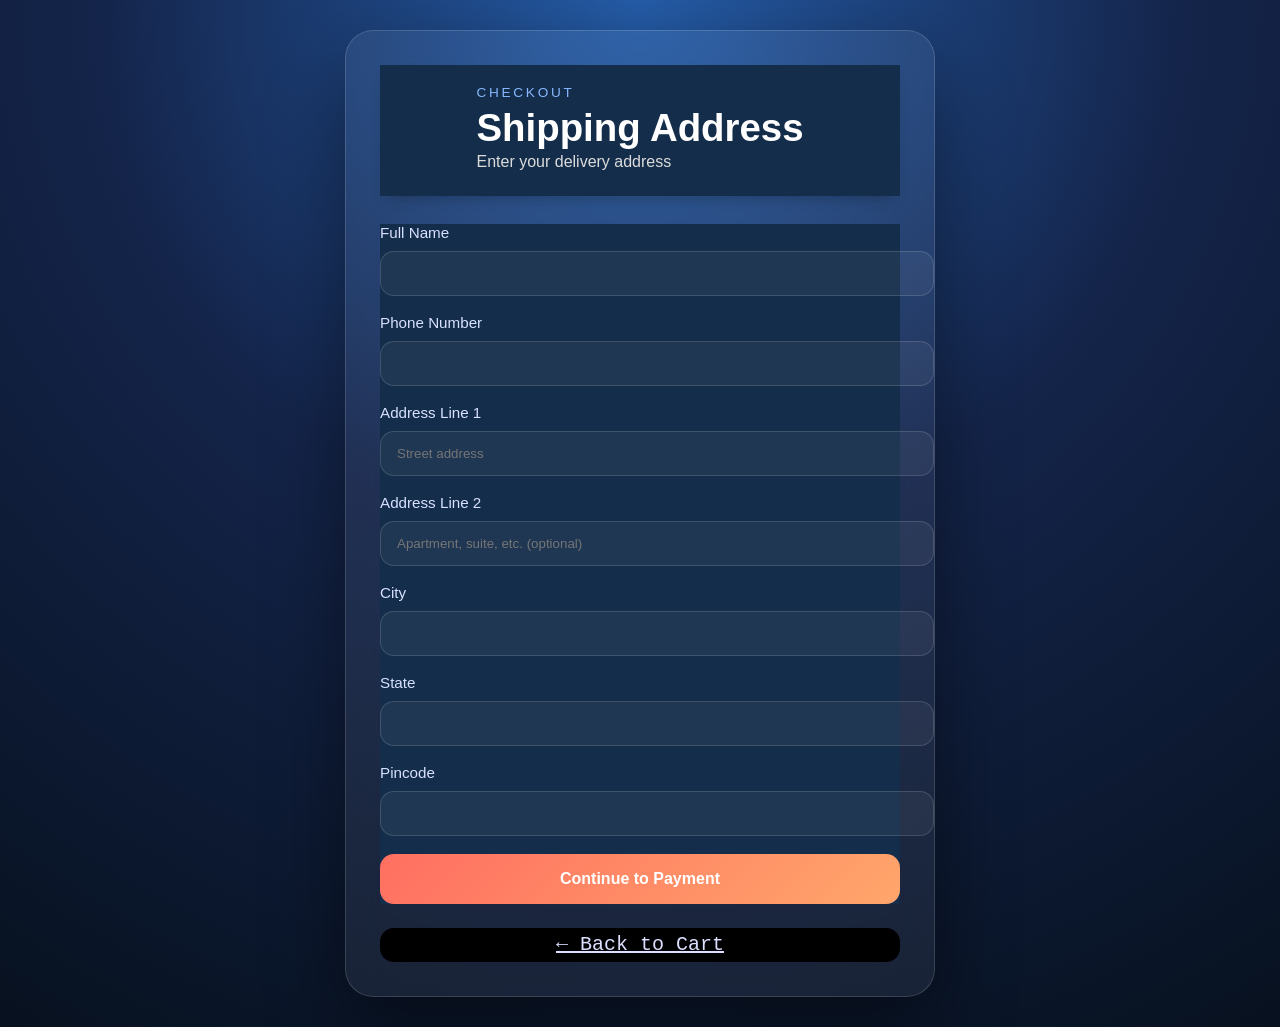
==== commit 4011aa51: "feat: chaged the files with bug" ====
--- a/address.html
+++ b/address.html
@@ -61,12 +61,6 @@
 
         <script>
             document.addEventListener('DOMContentLoaded', () => {
-                const loggedIn = localStorage.getItem('shopHubLoggedIn') === 'true';
-                if (!loggedIn) {
-                    window.location.href = 'index.html';
-                    return;
-                }
-
                 const addressForm = document.getElementById('address-form');
 
                 addressForm.addEventListener('submit', (e) => {
--- a/style.css
+++ b/style.css
@@ -31,6 +31,7 @@
 }
 .menu{
     display: none;
+    background-color: transparent;
 }
 .search-box{
     width: 300px;
@@ -56,10 +57,12 @@
 }
 .head-name p{
     font-size: 14px;
+    background-color: transparent;
 }
 .head-name h1{
     font-size: 32px;
     color: #ff6f61;
+    background-color: transparent;
 }
 .head-img{
     margin-left: 10px;
@@ -460,6 +463,7 @@
 }
 .product-card .product-description{
     color: #98a7d3;
+    background-color: transparent;
     font-size: 0.9rem;
     line-height: 1.4;
     margin-bottom: 15px;
@@ -467,6 +471,7 @@
 }
 .product-card .product-price{
     font-size: 1.3rem;
+    background-color: transparent;
     font-weight: 700;
     color: #ff6f61;
     margin-bottom: 15px;
@@ -560,7 +565,6 @@
     display: flex;
     align-items: center;
     justify-content: center;
-    background: rgba(255,255,255,0.9);
     border-radius: 50%;
     cursor: pointer;
     transition: all 0.2s ease;
@@ -568,14 +572,9 @@
 }
 .heart-icon:hover{
     transform: scale(1.1);
-    background: rgba(255,255,255,1);
 }
 .heart-icon.active i{
     color: #ff6f61;
-}
-.heart-icon.active{
-    background: #ff6f61;
-    color: white;
 }
 .heart-icon i{
     font-size: 16px;
@@ -783,6 +782,8 @@
     color: #98a7d3;
     font-size: 0.95rem;
     line-height: 1.7;
+    height: fit-content;
+    border-radius: 14px;
 }
 .auth-footer a{
     color: #dcdfff;
@@ -869,8 +870,6 @@
     height: 50px;
     border: none;
     border-radius: 50%;
-    background: linear-gradient(135deg, #ff6f61, #ffa66b);
-    color: white;
     font-size: 1.2rem;
     cursor: pointer;
     opacity: 0;
@@ -921,6 +920,7 @@
 .wishlist-items{
     display: grid;
     gap: 20px;
+    background-color: transparent;
 }
 .wishlist-item{
     display: grid;
@@ -931,6 +931,7 @@
     border-radius: 18px;
     background: rgba(255,255,255,0.06);
     border: 1px solid rgba(255,255,255,0.1);
+    background-color: transparent;
 }
 .wishlist-item-image{
     width: 80px;
@@ -941,16 +942,19 @@
 .wishlist-item-details{
     display: grid;
     gap: 8px;
+    background-color: transparent;
 }
 .wishlist-item-name{
     font-size: 1.1rem;
     color: #fff;
     margin: 0;
+    background-color: transparent;
 }
 .wishlist-item-description{
     color: #98a7d3;
     font-size: 0.9rem;
     margin: 0;
+    background-color: transparent;
 }
 .wishlist-item-price{
     font-size: 1.1rem;
@@ -962,6 +966,7 @@
     display: flex;
     flex-direction: column;
     gap: 10px;
+    background-color: transparent;
 }
 .wishlist-add-to-cart{
     padding: 10px 16px;
@@ -1038,26 +1043,31 @@
 }
 .cart-item-details{
     display: grid;
+    background-color: transparent;
     gap: 8px;
 }
 .cart-item-name{
     font-size: 1.1rem;
+    background-color: transparent;
     color: #fff;
     margin: 0;
 }
 .cart-item-description{
     color: #98a7d3;
+    background-color: transparent;
     font-size: 0.9rem;
     margin: 0;
 }
 .cart-item-price{
     font-size: 1.1rem;
     color: #ff6f61;
+    background-color: transparent;
     font-weight: 600;
     margin: 0;
 }
 .cart-item-quantity{
     display: flex;
+    background-color: transparent;
     align-items: center;
     gap: 12px;
 }
@@ -1071,6 +1081,7 @@
     font-size: 1.2rem;
     cursor: pointer;
     transition: background 0.2s ease;
+    background-color: transparent;
 }
 .quantity-btn:hover{
     background: rgba(255,255,255,0.16);
@@ -1083,12 +1094,14 @@
 }
 .cart-item-subtotal{
     text-align: right;
+    background-color: transparent;
 }
 .cart-item-subtotal p{
     font-size: 1.1rem;
     color: #ff6f61;
     font-weight: 600;
     margin: 0;
+    background-color: transparent;
 }
 .cart-remove{
     padding: 8px;
@@ -1115,6 +1128,13 @@
     font-size: 1.3rem;
     color: #fff;
     font-weight: 600;
+    background-color: transparent;
+}
+.cart-total span{
+    font-size: 1.5rem;
+    color: #ff6f61;
+    font-weight: 700;
+    background-color: transparent;
 }
 .checkout-button{
     padding: 14px 24px;
@@ -1295,17 +1315,36 @@
         padding: 12px;
         flex-wrap: wrap;
         gap: 12px;
+        height: fit-content;
+    }
+    .navbar {
+        display:grid;
+        grid-template-columns: 1fr 9fr;
+        align-items: center;
+        height: fit-content;
+        padding: 0 0 0 10;
+        margin: 0;
+        box-shadow: 0 0 10px rgba(0,0,0,0.1);
     }
     .menu {
-        display: block !important;
+        display: inline !important;
+        grid-column: auto;
         font-size: 24px;
         cursor: pointer;
         order: 1;
     }
+    .menu i{
+        font-size: larger;
+        color: transparent;
+        background-color: transparent;
+    }
     .head-name {
+        grid-column: auto;
         order: 2;
         text-align: center;
         flex: 1 1 100%;
+        background-color: transparent;
+        
     }
     .head-name h1 {
         font-size: 24px;
@@ -1326,6 +1365,7 @@
         box-shadow: rgba(0, 0, 0, 0.1) 0px 8px 16px -8px;
     }
     .head-name h1 {
+        width:max-content !important;
         color: #ff6f61 !important;
     }
     .head-name p {
@@ -1335,6 +1375,7 @@
         color: black !important;
     }
     .head-img img {
+        display: none !important;
         border: 2px solid #ff6f61 !important;
     }
 
